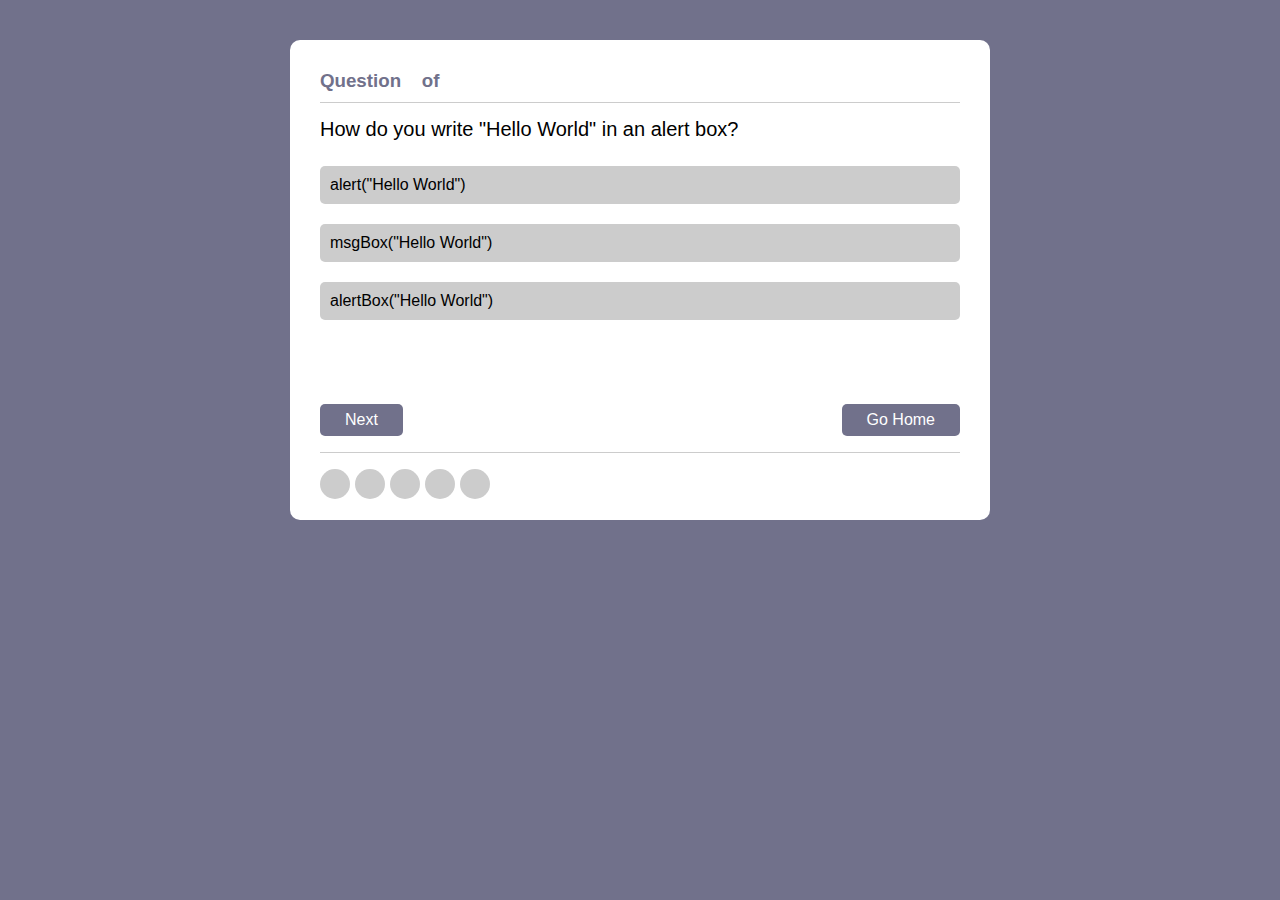
==== game.html @ ef88f745 "initial commit" ====
<!DOCTYPE html>
<html lang="en">

<head>
    <meta charset="UTF-8">
    <meta name="viewport" content="width=device-width, initial-scale=1.0">
    <link rel="stylesheet" href="style.css">
    <title>Quiz-App</title>
</head>

<body>
    <div class="quiz-container">
        <div class="question-number">
            <h3>Question <span class="question-num-value"></span> of <span class="total-question"></span></h3>
        </div>
        <div class="question"></div>
        <div class="options">
            <div id="0" class="option1" onclick="check(this)"></div>
            <div id="1" class="option2" onclick="check(this)"></div>
            <div id="2" class="option3" onclick="check(this)"></div>
        </div>
        <div class="button">
            <button type="button" class="btn" onclick="next()">Next</button>
            <button type="button" class="btn home"> <a href="./home.html">Go Home</a> </button>
        </div>
        <div class="answers-tracker">
        </div>
    </div>
    <div class="quiz-over">
        <div class="box">
            <h1>
            Good Try! <br>
            You got <span class="correct-answers"></span> out of <span class="total-question2"></span> answers correct! <br> That's <span class="percentage"></span>.
            try again
        </h1>
        <button type="button" onclick="tryAgain()">TryAgain</button>
    </div>
    <h1>
    </div>
    <script src="script.js"></script>
</body>

</html>
---- style.css ----
*{
    margin: 0;
    padding: 0;
    box-sizing: border-box;
    font-family: sans-serif;
    text-decoration: none;
    color: white;
}
body{
    background-color: #71718b;
    padding: 0 2em;
}

.options div.disabled{
    pointer-events: none;

}

.quiz-container{
    max-width: 700px;
    min-height: 100px;
    background-color: white;
    margin: 2.5em auto;
    border-radius: 10px;
    padding: 30px;
    overflow: hidden;
    height: 480px;
}
.question-number, .question, .options,.answers-tracker{
    float: left;
    width: 100%;
}

.question-number h3{
    color: #71718b;
    border-bottom: 1px solid #ccc;
    padding-bottom: 10px;
}

.question{
    font-size: 20px;
    color: #000000;
    padding: 15px 0;
    margin-bottom: 10px;
}

.options div{
    background-color: #cccccc;
    font-size: 16px;
    color: black;
    margin-bottom: 20px;
    border-radius: 5px;
    padding: 10px;
    position: relative;
    cursor: pointer;
}

.options div.wrong{
    z-index: 1;
    color: white;
}

.options div.wrong::before{
   content: '';
   position: absolute;
   left: 0; 
   top: 0;
   z-index: -1;
   width: 100%;
   height: 100%;
   background-color: rgb(185, 33, 33);
   border-radius: 5px;
   animation: animateBackground 0.3s ease;
   animation-fill-mode: forwards;
}

@keyframes animateBackground{
    0%{
        transform: translateX(-100%);
    }
    100%{
        transform: translateX(0%); 
    }
}

.options div.correct{
    z-index: 1;
    color: white;
}

.options div.correct::before{
    content: '';
   position: absolute;
   left: 0; 
   top: 0;
   z-index: -1;
   width: 100%;
   height: 100%;
   background-color: rgb(27, 136, 42);
   border-radius: 5px;
   animation: animateBackground 0.3s ease;
   animation-fill-mode: forwards;
}



.button .home{
    float: right;
}
.button .btn{
    padding: 7px 25px;
    border-radius: 5px;
    cursor: pointer;
    background-color: #71718b;
    font-size: 1rem;
    color: white;
    font-weight: lighter;
    border: none;
    margin-top: 4em;
    display: inline-block;
    outline: none;
}

.btn:hover{
    background-color: rgba(113, 113, 139, .8);
}

.answers-tracker{
    border-top: 1px solid #cccccc;
    margin: 1em 0;
    padding: 1em 0;
}

.answers-tracker div{
    height: 30px;
    width: 30px;
    background-color: #cccccc;
    display: inline-block;
    border-radius: 50%;
    margin-right: 5px;
}

.answers-tracker div.correct{
    background-image: url(images/5.png);
    background-position: center;
    background-repeat: no-repeat;
    background-size: 100%;
}
.answers-tracker div.wrong{
    background-image: url(images/1.png);
    background-position: center;
    background-repeat: no-repeat;
    background-size: 100%;
}

.quiz-over{
    position: fixed;
    left: 0;
    top: 0;
    width: 100%;
    height: 100%;
    background-color: rgba(0,0,0,0.9);
    z-index: 10;
    display: none;
    justify-content: center;
    align-items: center;
}
.show{
    display: flex;
}
.quiz-over .box{
    background-color: #b2b2e2;
    padding: 30px;
    border-radius: 10px;
    text-align: center;
    flex-basis: 600px;
    max-width: 700px;
    color: white
}

.quiz-over .box h1{
    font-weight: 25px;
    margin: 0 0 20px;
}
.quiz-over .box button{
    padding: 15px 30px;
    border: none;
    background-color: #404092;
    border-radius: 5px;
    font-size: 1rem;
    margin: 1rem 0 1.3rem;
    font-weight: bold;
    color: white;
}
.quiz-over .box button:hover{
    background-color: rgba(78, 78, 199, 0.8);
    
}
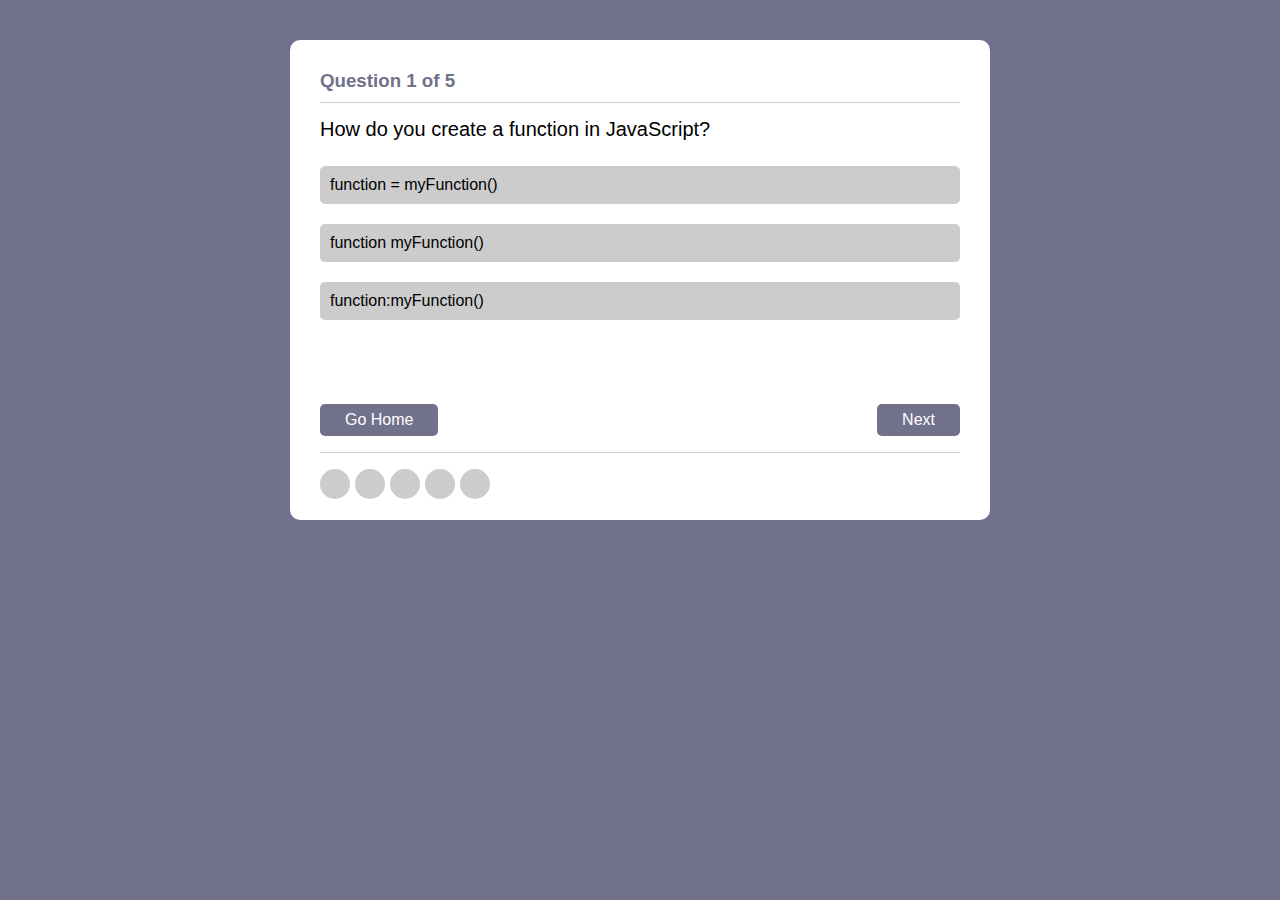
==== commit 4ebb85d0: "initial commit" ====
--- a/game.html
+++ b/game.html
@@ -20,7 +20,7 @@
             <div id="2" class="option3" onclick="check(this)"></div>
         </div>
         <div class="button">
-            <button type="button" class="btn" onclick="next()">Next</button>
+            <button type="button" class="btn next" onclick="next()" >Next</button>
             <button type="button" class="btn home"> <a href="./home.html">Go Home</a> </button>
         </div>
         <div class="answers-tracker">
--- a/style.css
+++ b/style.css
@@ -4,7 +4,6 @@
     box-sizing: border-box;
     font-family: sans-serif;
     text-decoration: none;
-    color: white;
 }
 body{
     background-color: #71718b;
@@ -102,9 +101,10 @@
    animation-fill-mode: forwards;
 }
 
-
-
-.button .home{
+.home a{
+    color: white;
+}
+.next{
     float: right;
 }
 .button .btn{
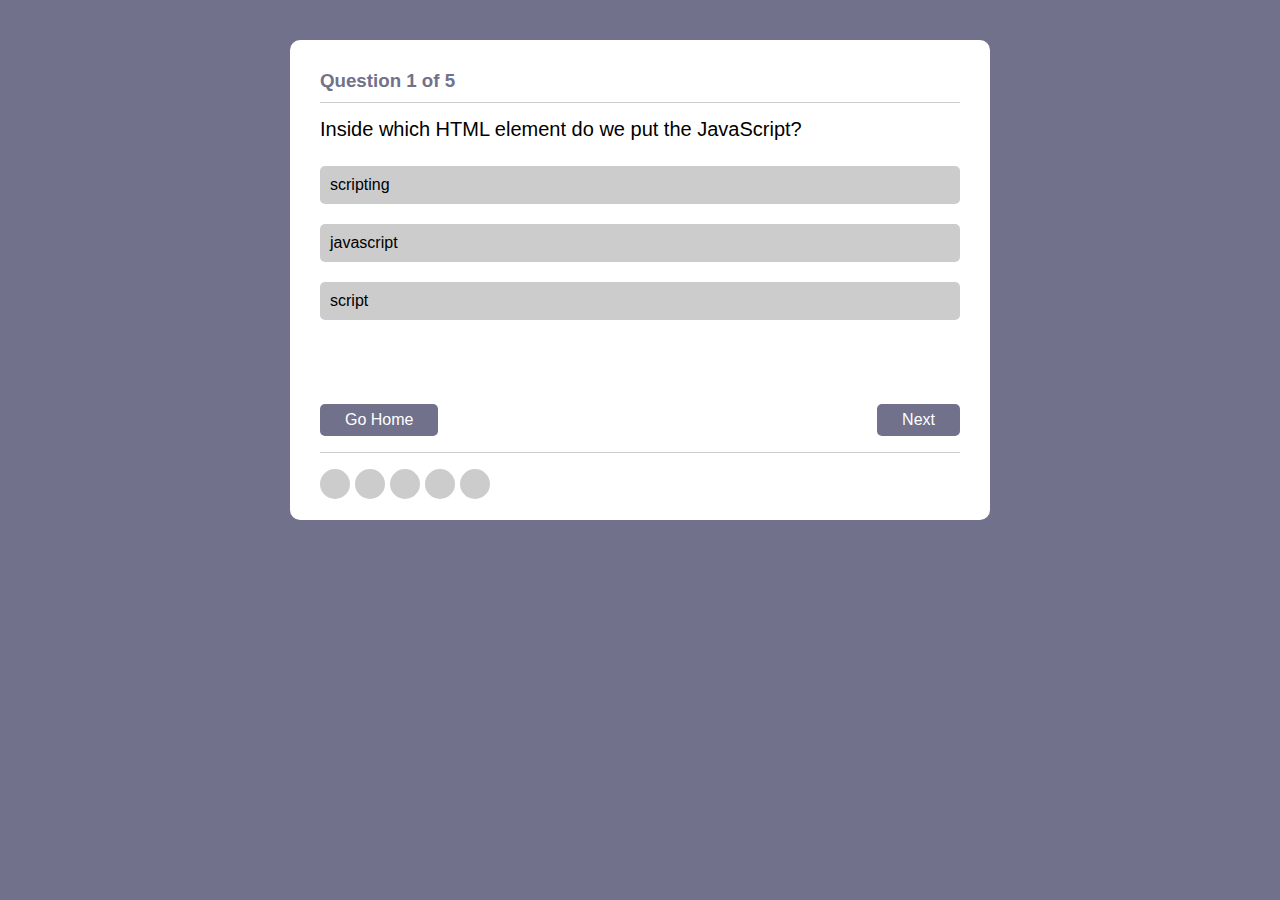
==== commit 850e0ec1: "initial commit" ====
--- a/game.html
+++ b/game.html
@@ -21,7 +21,7 @@
         </div>
         <div class="button">
             <button type="button" class="btn next" onclick="next()" >Next</button>
-            <button type="button" class="btn home"> <a href="./home.html">Go Home</a> </button>
+            <button type="button" class="btn home"> <a href="/index.html">Go Home</a> </button>
         </div>
         <div class="answers-tracker">
         </div>
--- a/style.css
+++ b/style.css
@@ -103,6 +103,8 @@
 
 .home a{
     color: white;
+    width: 100%;
+    display: inline-block;
 }
 .next{
     float: right;
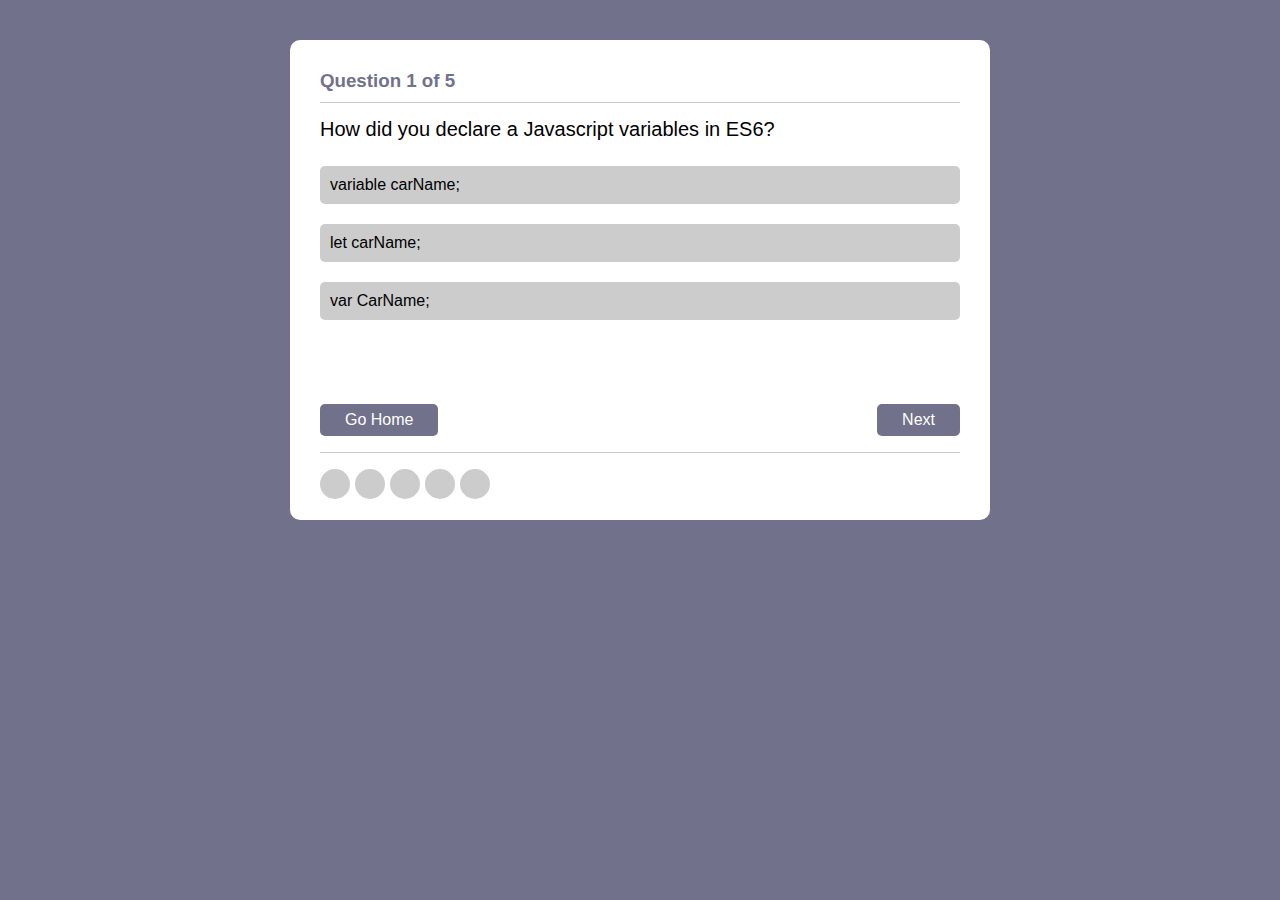
==== commit 9f0c3d00: "initial commit" ====
--- a/game.html
+++ b/game.html
@@ -21,7 +21,7 @@
         </div>
         <div class="button">
             <button type="button" class="btn next" onclick="next()" >Next</button>
-            <button type="button" class="btn home"> <a href="/index.html">Go Home</a> </button>
+            <button type="button" class="btn home"> <a href="./index.html">Go Home</a> </button>
         </div>
         <div class="answers-tracker">
         </div>
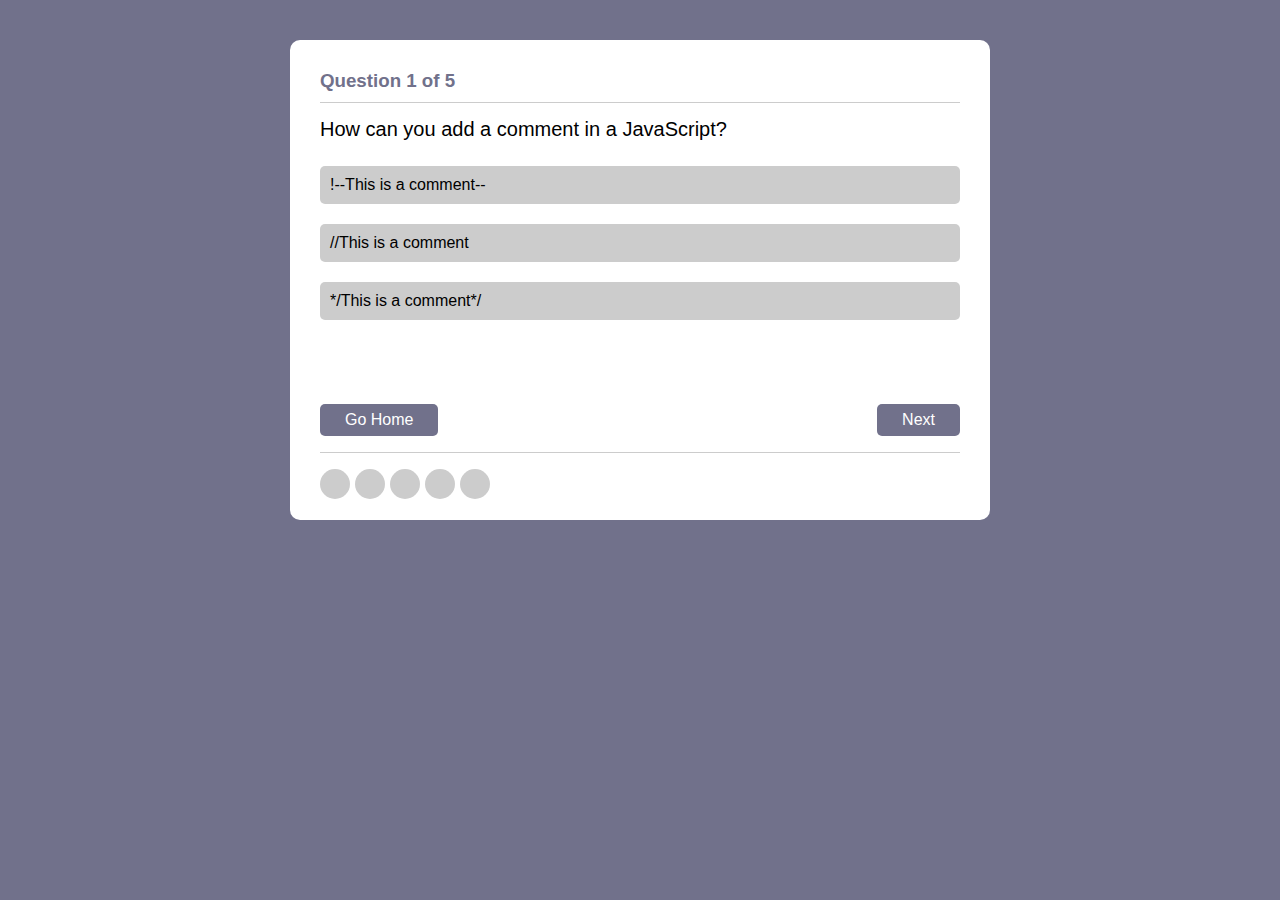
==== commit 430bf68c: "initial commit" ====
--- a/game.html
+++ b/game.html
@@ -21,7 +21,7 @@
         </div>
         <div class="button">
             <button type="button" class="btn next" onclick="next()" >Next</button>
-            <button type="button" class="btn home"> <a href="./index.html">Go Home</a> </button>
+            <button type="button" class="btn home"> <a href="/">Go Home</a> </button>
         </div>
         <div class="answers-tracker">
         </div>
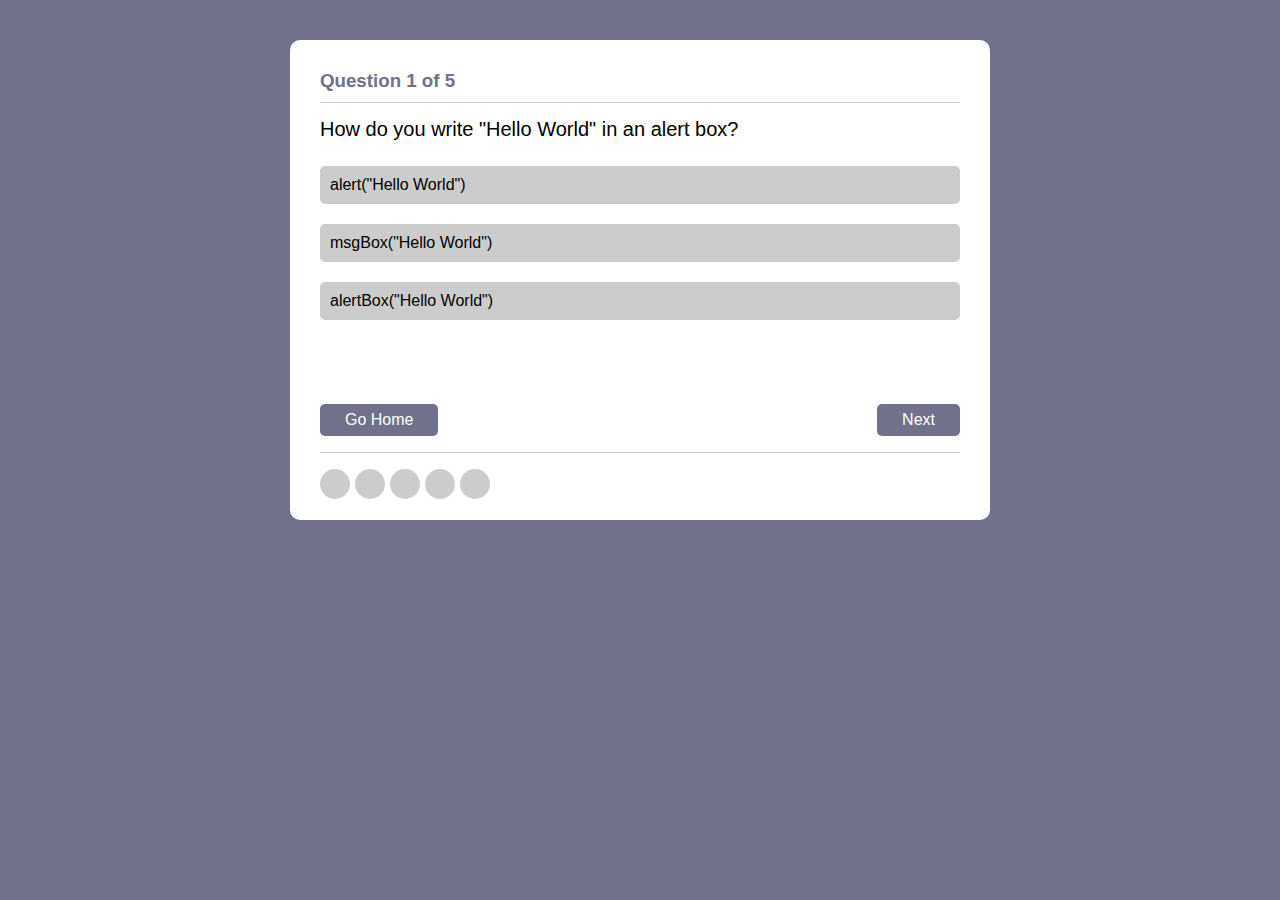
==== commit 77b8abcd: "responsiveness" ====
--- a/game.html
+++ b/game.html
@@ -5,6 +5,7 @@
     <meta charset="UTF-8">
     <meta name="viewport" content="width=device-width, initial-scale=1.0">
     <link rel="stylesheet" href="style.css">
+    <link rel="stylesheet" href="mediaquery.css">
     <title>Quiz-App</title>
 </head>
 
--- a/style.css
+++ b/style.css
@@ -129,7 +129,7 @@
 
 .answers-tracker{
     border-top: 1px solid #cccccc;
-    margin: 1em 0;
+    margin: 1em 0 0em 0;
     padding: 1em 0;
 }
 
--- a/mediaquery.css
+++ b/mediaquery.css
@@ -0,0 +1,36 @@
+@media screen and (max-width: 600px){
+    h1 {
+        font-size: 2rem;
+        opacity: .8;
+        margin-bottom: .5rem;
+      }
+     .home .btn{
+        font-size: 1rem;
+        padding: .5rem;
+        width: 5rem;
+      }
+      #home .btn{
+        font-size: 1rem;
+        padding: .5rem;
+        width: 5rem;
+      }
+      .button .btn{
+        padding: 5px 20px;
+        font-size: 14px;
+      }
+
+      .question{
+        font-size: 15px;
+        padding: 13px 0;
+    }
+
+    .options div{
+        font-size: 15px;
+        margin-bottom: 14px;
+    }
+    .answers-tracker div{
+        height: 20px;
+        width: 20px;
+        margin-right: 4px;
+    }
+}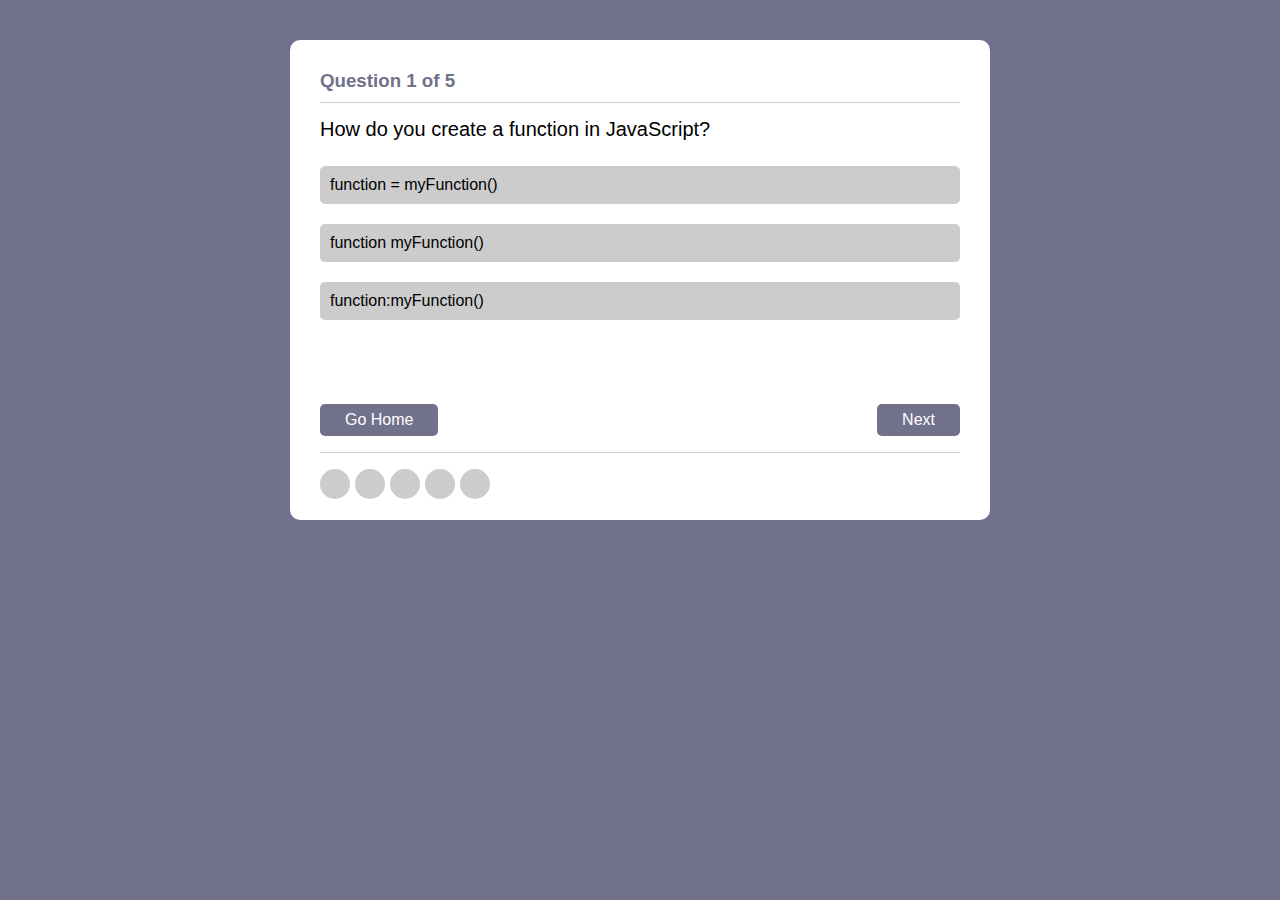
==== commit 15814c8f: "link pages" ====
--- a/game.html
+++ b/game.html
@@ -22,7 +22,7 @@
         </div>
         <div class="button">
             <button type="button" class="btn next" onclick="next()" >Next</button>
-            <button type="button" class="btn home"> <a href="/">Go Home</a> </button>
+            <button type="button" class="btn home"> <a href="/index.html">Go Home</a> </button>
         </div>
         <div class="answers-tracker">
         </div>
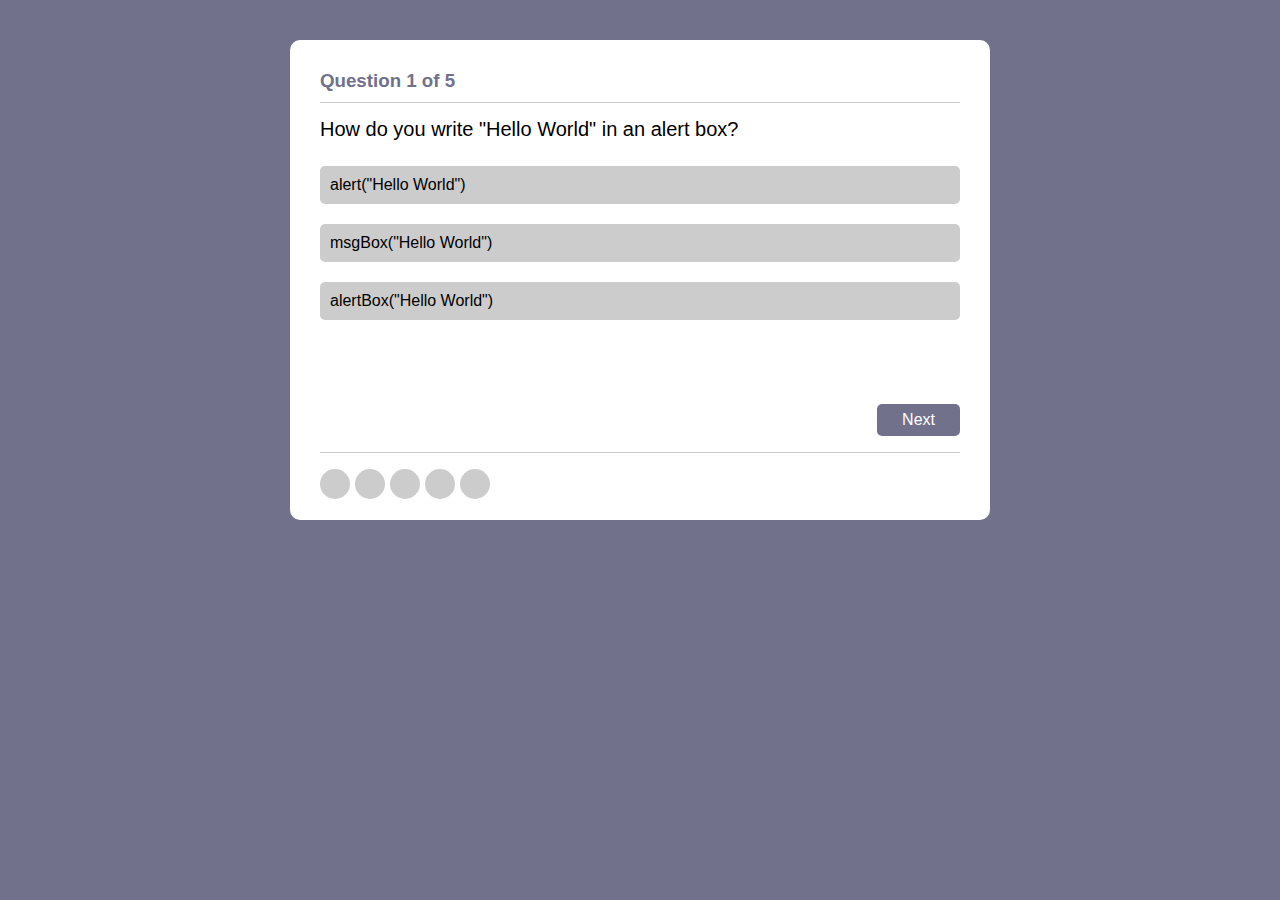
==== commit 03e503d5: "link pages" ====
--- a/game.html
+++ b/game.html
@@ -22,7 +22,6 @@
         </div>
         <div class="button">
             <button type="button" class="btn next" onclick="next()" >Next</button>
-            <button type="button" class="btn home"> <a href="/index.html">Go Home</a> </button>
         </div>
         <div class="answers-tracker">
         </div>
